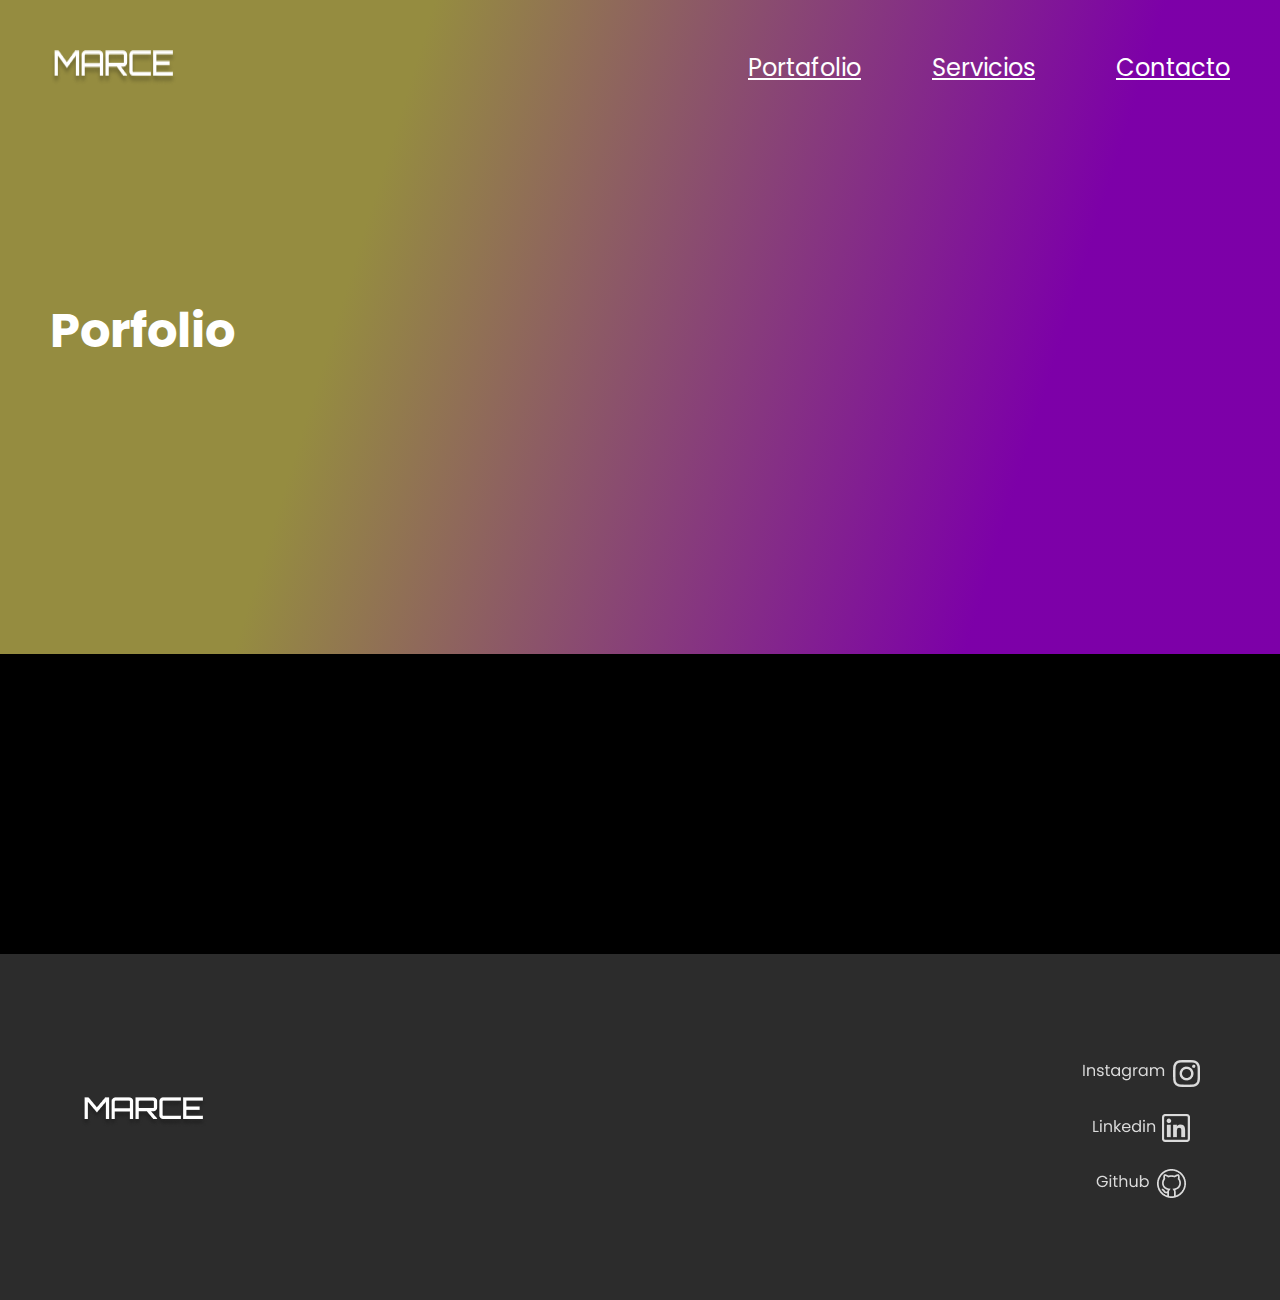
==== porfolio.html @ 452e07bd "Create porfolio.html" ====
<!DOCTYPE html>
<html lang="en">
<head>
    <meta charset="UTF-8">
    <meta http-equiv="X-UA-Compatible" content="IE=edge">
    <meta name="viewport" content="width=device-width, initial-scale=1.0">
    <link rel="preconnect" href="https://fonts.googleapis.com">
    <link rel="preconnect" href="https://fonts.gstatic.com" crossorigin>
    <link href="https://fonts.googleapis.com/css2?family=Montserrat:wght@700&family=Poppins&display=swap" rel="stylesheet">
    <link rel="stylesheet" href="./porfolio/porfolio.css">
    <link rel="stylesheet" href="./header/header.css">
    <link rel="stylesheet" href="./footer/footer.css">
    <script defer src="./footer/footer.js"></script>
    <script defer src="./header/header.js"></script>
    <script defer src="./porfolio/porfolio.js"></script>
    <title>Document</title>
</head>
<body>
    <section class="porfolio">
        <div class="porfolio__titulo-content"> 
        <header class="header-content"></header>
            <h2 class="porfolio__titulo-content__h2">Porfolio</h2>
        </div>
        <div class="porfolio__content-card"></div>
    </section>
    <footer class="footer-content"></footer>
    <template id="template-porfolio">
        <div class="porfolio__contenedor">
            <img class="porfolio__contenedor__img" src="" alt="">
            <h3 class="porfolio__contenedor__h3">Hago Cosas</h3>
            <p class="porfolio__contenedor__parrafo">Algo interesante sobre mi Lorem ipsum dolor sit amet, consectetur adipiscing elit. Nulla dui quam, sollicitudin at enim id, sodales vehicula velit. Aenean lobortis posuere tristique.</p>
            <a class="porfolio__contenedor__url" href=""></a>
        </div>
       </template>
</body>
</html>
---- porfolio/porfolio.css ----
* {
  box-sizing: border-box;
}

body {
  margin: 0%;
  font-family: "Montserrat", sans-serif;
}

.header-content {
  margin-bottom: 50px;
}
@media (min-width: 960px) {
  .header-content {
    padding: 0px;
  }
}

.porfolio {
  display: flex;
  flex-direction: column;
  padding: 20px;
  background-color: #000000;
}
@media (min-width: 960px) {
  .porfolio {
    padding: 0px;
  }
}

.porfolio__titulo-content {
  margin-bottom: 50px;
}
@media (min-width: 960px) {
  .porfolio__titulo-content {
    padding: 0px;
    margin-bottom: 0px;
    height: 654px;
    background: linear-gradient(
      107.17deg,
      #958c40 29.35%,
      rgba(156, 0, 210, 0.8) 78.73%
    );
  }
}

.porfolio__titulo-content__h2 {
  margin: 0px;
  text-align: center;
  font-size: 32px;
  color: #ffffff;
}
@media (min-width: 960px) {
  .porfolio__titulo-content__h2 {
    padding: 00px;
    text-align: initial;
    margin-top: 160px;
    margin-left: 50px;
    font-size: 48px;
  }
}

@media (min-width: 960px) {
  .porfolio__content-card {
    padding: 100px;
    display: grid;
    grid-template-rows: 1fr 1fr;
    grid-template-columns: 1fr 1fr 1fr;
    gap: 100px;
  }
}

.porfolio__contenedor {
  display: flex;
  flex-direction: column;
}

.porfolio__contenedor__img {
  margin-bottom: 18px;
}
@media (min-width: 960px) {
  .porfolio__contenedor__img {
    width: 100%;
  }
}

.porfolio__contenedor__h3 {
  margin: 0%;
  text-align: center;
  font-size: 24px;
  color: #ffffff;
}

.porfolio__contenedor__parrafo {
  font-size: 16px;
  line-height: 24px;
  text-align: center;
  color: #dbdbdb;
  padding: 0px 30px;
  font-family: "Poppins", sans-serif;
}
@media (min-width: 960px) {
  .porfolio__contenedor__parrafo {
    padding: 0px 100px;
  }
}

.porfolio__contenedor__url {
  margin-bottom: 55px;
  color: #fc6f50;
  text-align: center;
  font-family: "Poppins", sans-serif;
}
---- header/header.css ----
@import url("https://fonts.googleapis.com/css2?family=Poppins&display=swap");

* {
  box-sizing: border-box;
  font-family: "Poppins", sans-serif;
}

body {
  margin: 0%;
}

.header {
  display: flex;
  justify-content: space-between;
  padding: 20px;
}
@media (min-width: 960px) {
  .header {
    padding: 50px;
  }
}

.header__logo {
}

.header__menu-hamburg {
  width: 36px;
  height: 32px;
  display: flex;
  flex-direction: column;
  justify-content: space-between;
}
@media (min-width: 960px) {
  .header__menu-hamburg {
    display: none;
  }
}
.header__menu-hamburg-ventana {
  position: absolute;
  top: 0%;
  left: 0%;
  right: 0%;
  bottom: 0%;
  background-color: #161616;
  display: none;
}

.header__menu-hamburg-ventana__x {
  position: absolute;
  top: 30px;
  right: 30px;
}

.header__menu-hamburg-ventana__contenido {
  width: 100%;
  display: flex;
  flex-direction: column;
  justify-content: center;
  align-items: center;
}

.header__menu-hamburg-ventana__contenido__psc {
  font-size: 48px;
  color: #ffffff;
  margin-bottom: 50px;
}

.header__menu-hamburg__linea {
  width: 36px;
  height: 6px;
  background-color: #fafafa;
}

.header__desktop {
  display: none;
}
@media (min-width: 960px) {
  .header__desktop {
    display: grid;
    grid-template-columns: 1fr 1fr 1fr;
    gap: 70px;
  }
}

.header__desktop_menu {
  color: #ffffff;
  font-size: 24px;
}
---- footer/footer.css ----
* {
  box-sizing: border-box;
}

body {
  margin: 0%;
}

.footer {
  background-color: #2c2c2c;
  display: flex;
  flex-direction: column;
}
@media (min-width: 960px) {
  .footer {
    display: flex;
    flex-direction: row;
    justify-content: space-between;
    height: 346px;
  }
}

.footer__content {
  padding: 147px 89px 0px;
  display: flex;
  flex-direction: column;
  justify-content: center;
}
@media (min-width: 960px) {
  .footer__content {
    padding: 0px 80px;
  }
}

.footer__content__nombre {
  padding: 0px 0px 30px;
  max-width: 197px;
  margin: 0% auto;
}

.footer__logo {
  display: flex;
  flex-direction: column;
  padding: 0px 0px 147px;
}
@media (min-width: 960px) {
  .footer__logo {
    padding: 104px 80px;
  }
}

.footer__logo__ig {
  margin: 0% auto;
}

.footer__logo__ig__instagram {
  margin-bottom: 20px;
}

.footer__logo__lk {
  margin: 0% auto;
}

.footer__logo__lk__linkedin {
  margin-bottom: 20px;
}

.footer__logo__gh {
  margin: 0% auto;
}
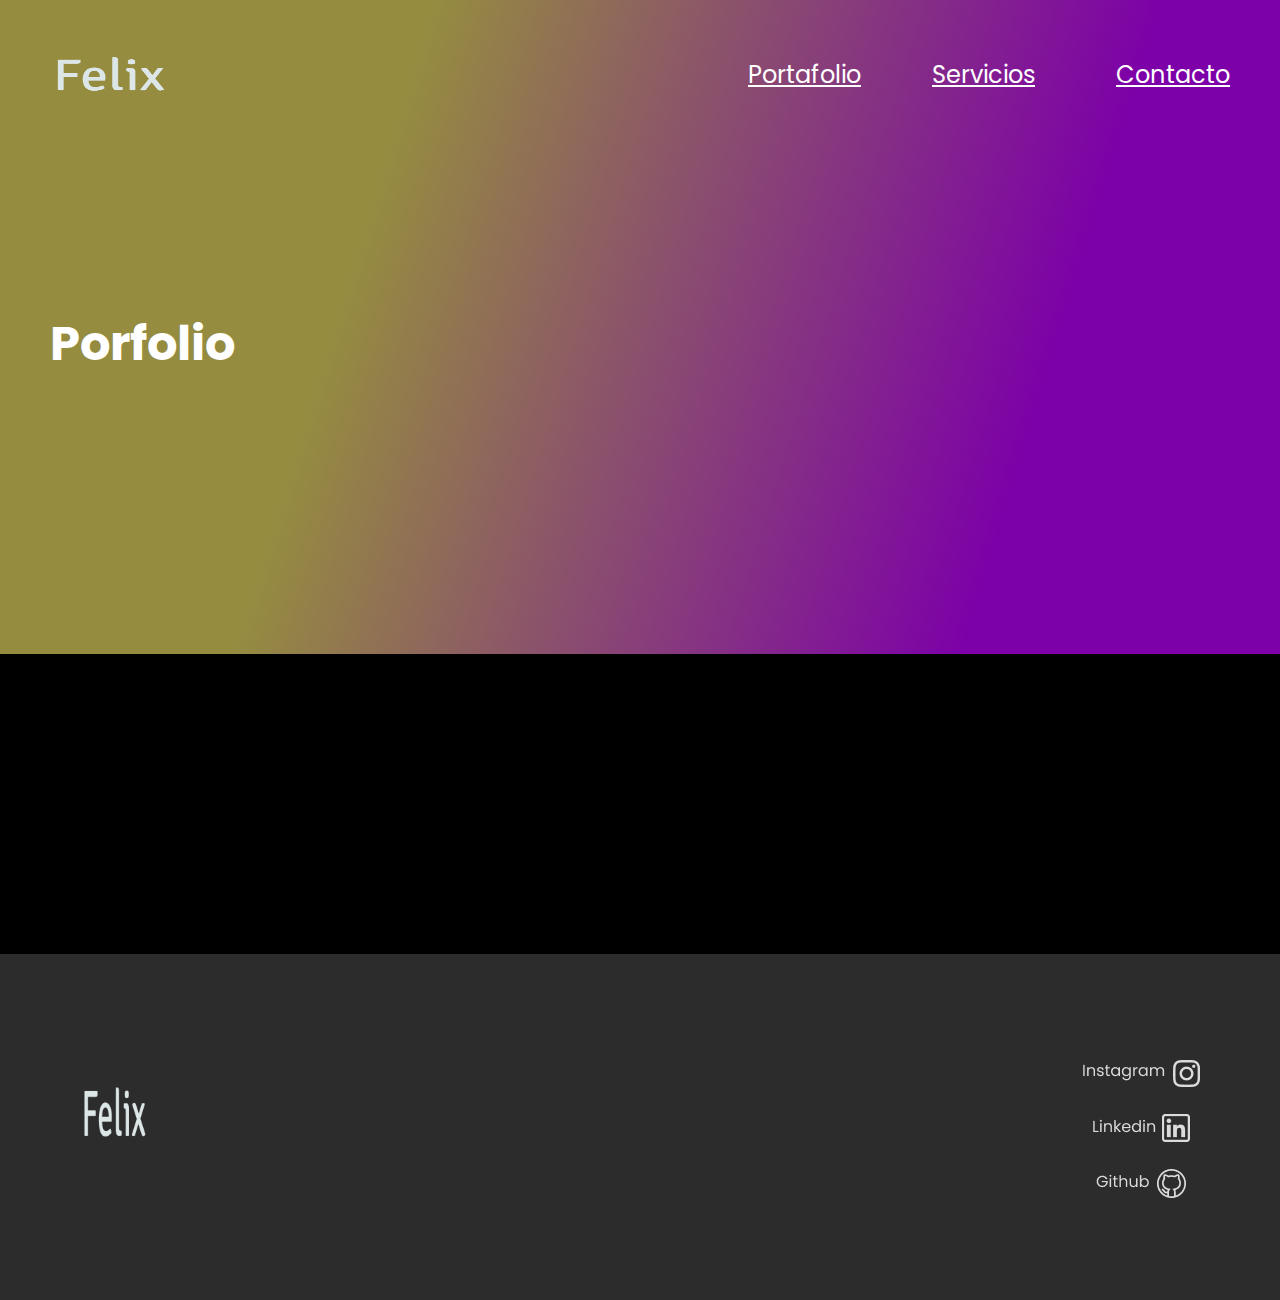
==== commit 8ed993f0: "cambio" ====
--- a/porfolio.html
+++ b/porfolio.html
@@ -33,4 +33,4 @@
         </div>
        </template>
 </body>
-</html>
+</html>--- a/header/header.css
+++ b/header/header.css
@@ -13,6 +13,7 @@
   display: flex;
   justify-content: space-between;
   padding: 20px;
+  align-items: center;
 }
 @media (min-width: 960px) {
   .header {
@@ -21,6 +22,8 @@
 }
 
 .header__logo {
+  height: 48px;
+  width: 122px;
 }
 
 .header__menu-hamburg {
@@ -79,6 +82,7 @@
     display: grid;
     grid-template-columns: 1fr 1fr 1fr;
     gap: 70px;
+    align-items: center;
   }
 }
 
--- a/footer/footer.css
+++ b/footer/footer.css
@@ -36,6 +36,7 @@
   padding: 0px 0px 30px;
   max-width: 197px;
   margin: 0% auto;
+  height: 100px;
 }
 
 .footer__logo {
